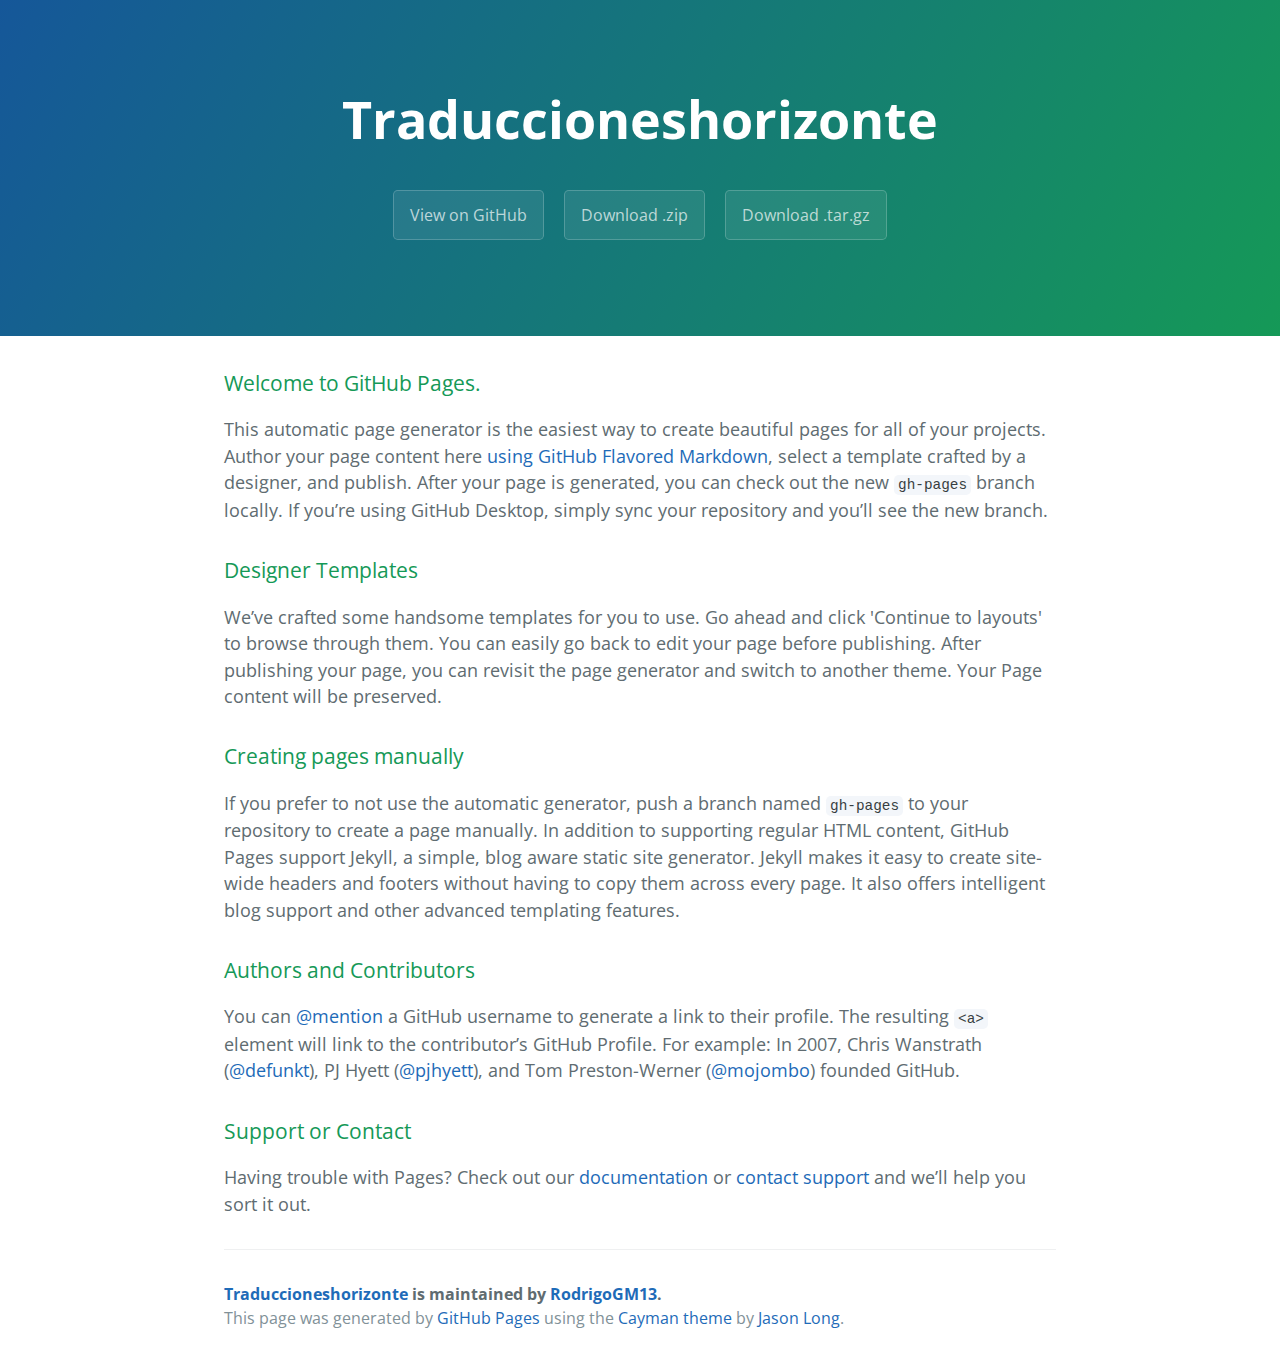
==== index.html @ 19f45c50 "Create gh-pages branch via GitHub" ====
<!DOCTYPE html>
<html lang="en-us">
  <head>
    <meta charset="UTF-8">
    <title>Traduccioneshorizonte by RodrigoGM13</title>
    <meta name="viewport" content="width=device-width, initial-scale=1">
    <link rel="stylesheet" type="text/css" href="stylesheets/normalize.css" media="screen">
    <link href='https://fonts.googleapis.com/css?family=Open+Sans:400,700' rel='stylesheet' type='text/css'>
    <link rel="stylesheet" type="text/css" href="stylesheets/stylesheet.css" media="screen">
    <link rel="stylesheet" type="text/css" href="stylesheets/github-light.css" media="screen">
  </head>
  <body>
    <section class="page-header">
      <h1 class="project-name">Traduccioneshorizonte</h1>
      <h2 class="project-tagline"></h2>
      <a href="https://github.com/RodrigoGM13/traduccioneshorizonte" class="btn">View on GitHub</a>
      <a href="https://github.com/RodrigoGM13/traduccioneshorizonte/zipball/master" class="btn">Download .zip</a>
      <a href="https://github.com/RodrigoGM13/traduccioneshorizonte/tarball/master" class="btn">Download .tar.gz</a>
    </section>

    <section class="main-content">
      <h3>
<a id="welcome-to-github-pages" class="anchor" href="#welcome-to-github-pages" aria-hidden="true"><span aria-hidden="true" class="octicon octicon-link"></span></a>Welcome to GitHub Pages.</h3>

<p>This automatic page generator is the easiest way to create beautiful pages for all of your projects. Author your page content here <a href="https://guides.github.com/features/mastering-markdown/">using GitHub Flavored Markdown</a>, select a template crafted by a designer, and publish. After your page is generated, you can check out the new <code>gh-pages</code> branch locally. If you’re using GitHub Desktop, simply sync your repository and you’ll see the new branch.</p>

<h3>
<a id="designer-templates" class="anchor" href="#designer-templates" aria-hidden="true"><span aria-hidden="true" class="octicon octicon-link"></span></a>Designer Templates</h3>

<p>We’ve crafted some handsome templates for you to use. Go ahead and click 'Continue to layouts' to browse through them. You can easily go back to edit your page before publishing. After publishing your page, you can revisit the page generator and switch to another theme. Your Page content will be preserved.</p>

<h3>
<a id="creating-pages-manually" class="anchor" href="#creating-pages-manually" aria-hidden="true"><span aria-hidden="true" class="octicon octicon-link"></span></a>Creating pages manually</h3>

<p>If you prefer to not use the automatic generator, push a branch named <code>gh-pages</code> to your repository to create a page manually. In addition to supporting regular HTML content, GitHub Pages support Jekyll, a simple, blog aware static site generator. Jekyll makes it easy to create site-wide headers and footers without having to copy them across every page. It also offers intelligent blog support and other advanced templating features.</p>

<h3>
<a id="authors-and-contributors" class="anchor" href="#authors-and-contributors" aria-hidden="true"><span aria-hidden="true" class="octicon octicon-link"></span></a>Authors and Contributors</h3>

<p>You can <a href="https://help.github.com/articles/basic-writing-and-formatting-syntax/#mentioning-users-and-teams" class="user-mention">@mention</a> a GitHub username to generate a link to their profile. The resulting <code>&lt;a&gt;</code> element will link to the contributor’s GitHub Profile. For example: In 2007, Chris Wanstrath (<a href="https://github.com/defunkt" class="user-mention">@defunkt</a>), PJ Hyett (<a href="https://github.com/pjhyett" class="user-mention">@pjhyett</a>), and Tom Preston-Werner (<a href="https://github.com/mojombo" class="user-mention">@mojombo</a>) founded GitHub.</p>

<h3>
<a id="support-or-contact" class="anchor" href="#support-or-contact" aria-hidden="true"><span aria-hidden="true" class="octicon octicon-link"></span></a>Support or Contact</h3>

<p>Having trouble with Pages? Check out our <a href="https://help.github.com/pages">documentation</a> or <a href="https://github.com/contact">contact support</a> and we’ll help you sort it out.</p>

      <footer class="site-footer">
        <span class="site-footer-owner"><a href="https://github.com/RodrigoGM13/traduccioneshorizonte">Traduccioneshorizonte</a> is maintained by <a href="https://github.com/RodrigoGM13">RodrigoGM13</a>.</span>

        <span class="site-footer-credits">This page was generated by <a href="https://pages.github.com">GitHub Pages</a> using the <a href="https://github.com/jasonlong/cayman-theme">Cayman theme</a> by <a href="https://twitter.com/jasonlong">Jason Long</a>.</span>
      </footer>

    </section>

  
  </body>
</html>
---- stylesheets/stylesheet.css ----
* {
  box-sizing: border-box; }

body {
  padding: 0;
  margin: 0;
  font-family: "Open Sans", "Helvetica Neue", Helvetica, Arial, sans-serif;
  font-size: 16px;
  line-height: 1.5;
  color: #606c71; }

a {
  color: #1e6bb8;
  text-decoration: none; }
  a:hover {
    text-decoration: underline; }

.btn {
  display: inline-block;
  margin-bottom: 1rem;
  color: rgba(255, 255, 255, 0.7);
  background-color: rgba(255, 255, 255, 0.08);
  border-color: rgba(255, 255, 255, 0.2);
  border-style: solid;
  border-width: 1px;
  border-radius: 0.3rem;
  transition: color 0.2s, background-color 0.2s, border-color 0.2s; }
  .btn + .btn {
    margin-left: 1rem; }

.btn:hover {
  color: rgba(255, 255, 255, 0.8);
  text-decoration: none;
  background-color: rgba(255, 255, 255, 0.2);
  border-color: rgba(255, 255, 255, 0.3); }

@media screen and (min-width: 64em) {
  .btn {
    padding: 0.75rem 1rem; } }

@media screen and (min-width: 42em) and (max-width: 64em) {
  .btn {
    padding: 0.6rem 0.9rem;
    font-size: 0.9rem; } }

@media screen and (max-width: 42em) {
  .btn {
    display: block;
    width: 100%;
    padding: 0.75rem;
    font-size: 0.9rem; }
    .btn + .btn {
      margin-top: 1rem;
      margin-left: 0; } }

.page-header {
  color: #fff;
  text-align: center;
  background-color: #159957;
  background-image: linear-gradient(120deg, #155799, #159957); }

@media screen and (min-width: 64em) {
  .page-header {
    padding: 5rem 6rem; } }

@media screen and (min-width: 42em) and (max-width: 64em) {
  .page-header {
    padding: 3rem 4rem; } }

@media screen and (max-width: 42em) {
  .page-header {
    padding: 2rem 1rem; } }

.project-name {
  margin-top: 0;
  margin-bottom: 0.1rem; }

@media screen and (min-width: 64em) {
  .project-name {
    font-size: 3.25rem; } }

@media screen and (min-width: 42em) and (max-width: 64em) {
  .project-name {
    font-size: 2.25rem; } }

@media screen and (max-width: 42em) {
  .project-name {
    font-size: 1.75rem; } }

.project-tagline {
  margin-bottom: 2rem;
  font-weight: normal;
  opacity: 0.7; }

@media screen and (min-width: 64em) {
  .project-tagline {
    font-size: 1.25rem; } }

@media screen and (min-width: 42em) and (max-width: 64em) {
  .project-tagline {
    font-size: 1.15rem; } }

@media screen and (max-width: 42em) {
  .project-tagline {
    font-size: 1rem; } }

.main-content :first-child {
  margin-top: 0; }
.main-content img {
  max-width: 100%; }
.main-content h1, .main-content h2, .main-content h3, .main-content h4, .main-content h5, .main-content h6 {
  margin-top: 2rem;
  margin-bottom: 1rem;
  font-weight: normal;
  color: #159957; }
.main-content p {
  margin-bottom: 1em; }
.main-content code {
  padding: 2px 4px;
  font-family: Consolas, "Liberation Mono", Menlo, Courier, monospace;
  font-size: 0.9rem;
  color: #383e41;
  background-color: #f3f6fa;
  border-radius: 0.3rem; }
.main-content pre {
  padding: 0.8rem;
  margin-top: 0;
  margin-bottom: 1rem;
  font: 1rem Consolas, "Liberation Mono", Menlo, Courier, monospace;
  color: #567482;
  word-wrap: normal;
  background-color: #f3f6fa;
  border: solid 1px #dce6f0;
  border-radius: 0.3rem; }
  .main-content pre > code {
    padding: 0;
    margin: 0;
    font-size: 0.9rem;
    color: #567482;
    word-break: normal;
    white-space: pre;
    background: transparent;
    border: 0; }
.main-content .highlight {
  margin-bottom: 1rem; }
  .main-content .highlight pre {
    margin-bottom: 0;
    word-break: normal; }
.main-content .highlight pre, .main-content pre {
  padding: 0.8rem;
  overflow: auto;
  font-size: 0.9rem;
  line-height: 1.45;
  border-radius: 0.3rem; }
.main-content pre code, .main-content pre tt {
  display: inline;
  max-width: initial;
  padding: 0;
  margin: 0;
  overflow: initial;
  line-height: inherit;
  word-wrap: normal;
  background-color: transparent;
  border: 0; }
  .main-content pre code:before, .main-content pre code:after, .main-content pre tt:before, .main-content pre tt:after {
    content: normal; }
.main-content ul, .main-content ol {
  margin-top: 0; }
.main-content blockquote {
  padding: 0 1rem;
  margin-left: 0;
  color: #819198;
  border-left: 0.3rem solid #dce6f0; }
  .main-content blockquote > :first-child {
    margin-top: 0; }
  .main-content blockquote > :last-child {
    margin-bottom: 0; }
.main-content table {
  display: block;
  width: 100%;
  overflow: auto;
  word-break: normal;
  word-break: keep-all; }
  .main-content table th {
    font-weight: bold; }
  .main-content table th, .main-content table td {
    padding: 0.5rem 1rem;
    border: 1px solid #e9ebec; }
.main-content dl {
  padding: 0; }
  .main-content dl dt {
    padding: 0;
    margin-top: 1rem;
    font-size: 1rem;
    font-weight: bold; }
  .main-content dl dd {
    padding: 0;
    margin-bottom: 1rem; }
.main-content hr {
  height: 2px;
  padding: 0;
  margin: 1rem 0;
  background-color: #eff0f1;
  border: 0; }

@media screen and (min-width: 64em) {
  .main-content {
    max-width: 64rem;
    padding: 2rem 6rem;
    margin: 0 auto;
    font-size: 1.1rem; } }

@media screen and (min-width: 42em) and (max-width: 64em) {
  .main-content {
    padding: 2rem 4rem;
    font-size: 1.1rem; } }

@media screen and (max-width: 42em) {
  .main-content {
    padding: 2rem 1rem;
    font-size: 1rem; } }

.site-footer {
  padding-top: 2rem;
  margin-top: 2rem;
  border-top: solid 1px #eff0f1; }

.site-footer-owner {
  display: block;
  font-weight: bold; }

.site-footer-credits {
  color: #819198; }

@media screen and (min-width: 64em) {
  .site-footer {
    font-size: 1rem; } }

@media screen and (min-width: 42em) and (max-width: 64em) {
  .site-footer {
    font-size: 1rem; } }

@media screen and (max-width: 42em) {
  .site-footer {
    font-size: 0.9rem; } }
---- stylesheets/github-light.css ----
/*
The MIT License (MIT)

Copyright (c) 2016 GitHub, Inc.

Permission is hereby granted, free of charge, to any person obtaining a copy
of this software and associated documentation files (the "Software"), to deal
in the Software without restriction, including without limitation the rights
to use, copy, modify, merge, publish, distribute, sublicense, and/or sell
copies of the Software, and to permit persons to whom the Software is
furnished to do so, subject to the following conditions:

The above copyright notice and this permission notice shall be included in all
copies or substantial portions of the Software.

THE SOFTWARE IS PROVIDED "AS IS", WITHOUT WARRANTY OF ANY KIND, EXPRESS OR
IMPLIED, INCLUDING BUT NOT LIMITED TO THE WARRANTIES OF MERCHANTABILITY,
FITNESS FOR A PARTICULAR PURPOSE AND NONINFRINGEMENT. IN NO EVENT SHALL THE
AUTHORS OR COPYRIGHT HOLDERS BE LIABLE FOR ANY CLAIM, DAMAGES OR OTHER
LIABILITY, WHETHER IN AN ACTION OF CONTRACT, TORT OR OTHERWISE, ARISING FROM,
OUT OF OR IN CONNECTION WITH THE SOFTWARE OR THE USE OR OTHER DEALINGS IN THE
SOFTWARE.

*/

.pl-c /* comment */ {
  color: #969896;
}

.pl-c1 /* constant, variable.other.constant, support, meta.property-name, support.constant, support.variable, meta.module-reference, markup.raw, meta.diff.header */,
.pl-s .pl-v /* string variable */ {
  color: #0086b3;
}

.pl-e /* entity */,
.pl-en /* entity.name */ {
  color: #795da3;
}

.pl-smi /* variable.parameter.function, storage.modifier.package, storage.modifier.import, storage.type.java, variable.other */,
.pl-s .pl-s1 /* string source */ {
  color: #333;
}

.pl-ent /* entity.name.tag */ {
  color: #63a35c;
}

.pl-k /* keyword, storage, storage.type */ {
  color: #a71d5d;
}

.pl-s /* string */,
.pl-pds /* punctuation.definition.string, string.regexp.character-class */,
.pl-s .pl-pse .pl-s1 /* string punctuation.section.embedded source */,
.pl-sr /* string.regexp */,
.pl-sr .pl-cce /* string.regexp constant.character.escape */,
.pl-sr .pl-sre /* string.regexp source.ruby.embedded */,
.pl-sr .pl-sra /* string.regexp string.regexp.arbitrary-repitition */ {
  color: #183691;
}

.pl-v /* variable */ {
  color: #ed6a43;
}

.pl-id /* invalid.deprecated */ {
  color: #b52a1d;
}

.pl-ii /* invalid.illegal */ {
  color: #f8f8f8;
  background-color: #b52a1d;
}

.pl-sr .pl-cce /* string.regexp constant.character.escape */ {
  font-weight: bold;
  color: #63a35c;
}

.pl-ml /* markup.list */ {
  color: #693a17;
}

.pl-mh /* markup.heading */,
.pl-mh .pl-en /* markup.heading entity.name */,
.pl-ms /* meta.separator */ {
  font-weight: bold;
  color: #1d3e81;
}

.pl-mq /* markup.quote */ {
  color: #008080;
}

.pl-mi /* markup.italic */ {
  font-style: italic;
  color: #333;
}

.pl-mb /* markup.bold */ {
  font-weight: bold;
  color: #333;
}

.pl-md /* markup.deleted, meta.diff.header.from-file */ {
  color: #bd2c00;
  background-color: #ffecec;
}

.pl-mi1 /* markup.inserted, meta.diff.header.to-file */ {
  color: #55a532;
  background-color: #eaffea;
}

.pl-mdr /* meta.diff.range */ {
  font-weight: bold;
  color: #795da3;
}

.pl-mo /* meta.output */ {
  color: #1d3e81;
}
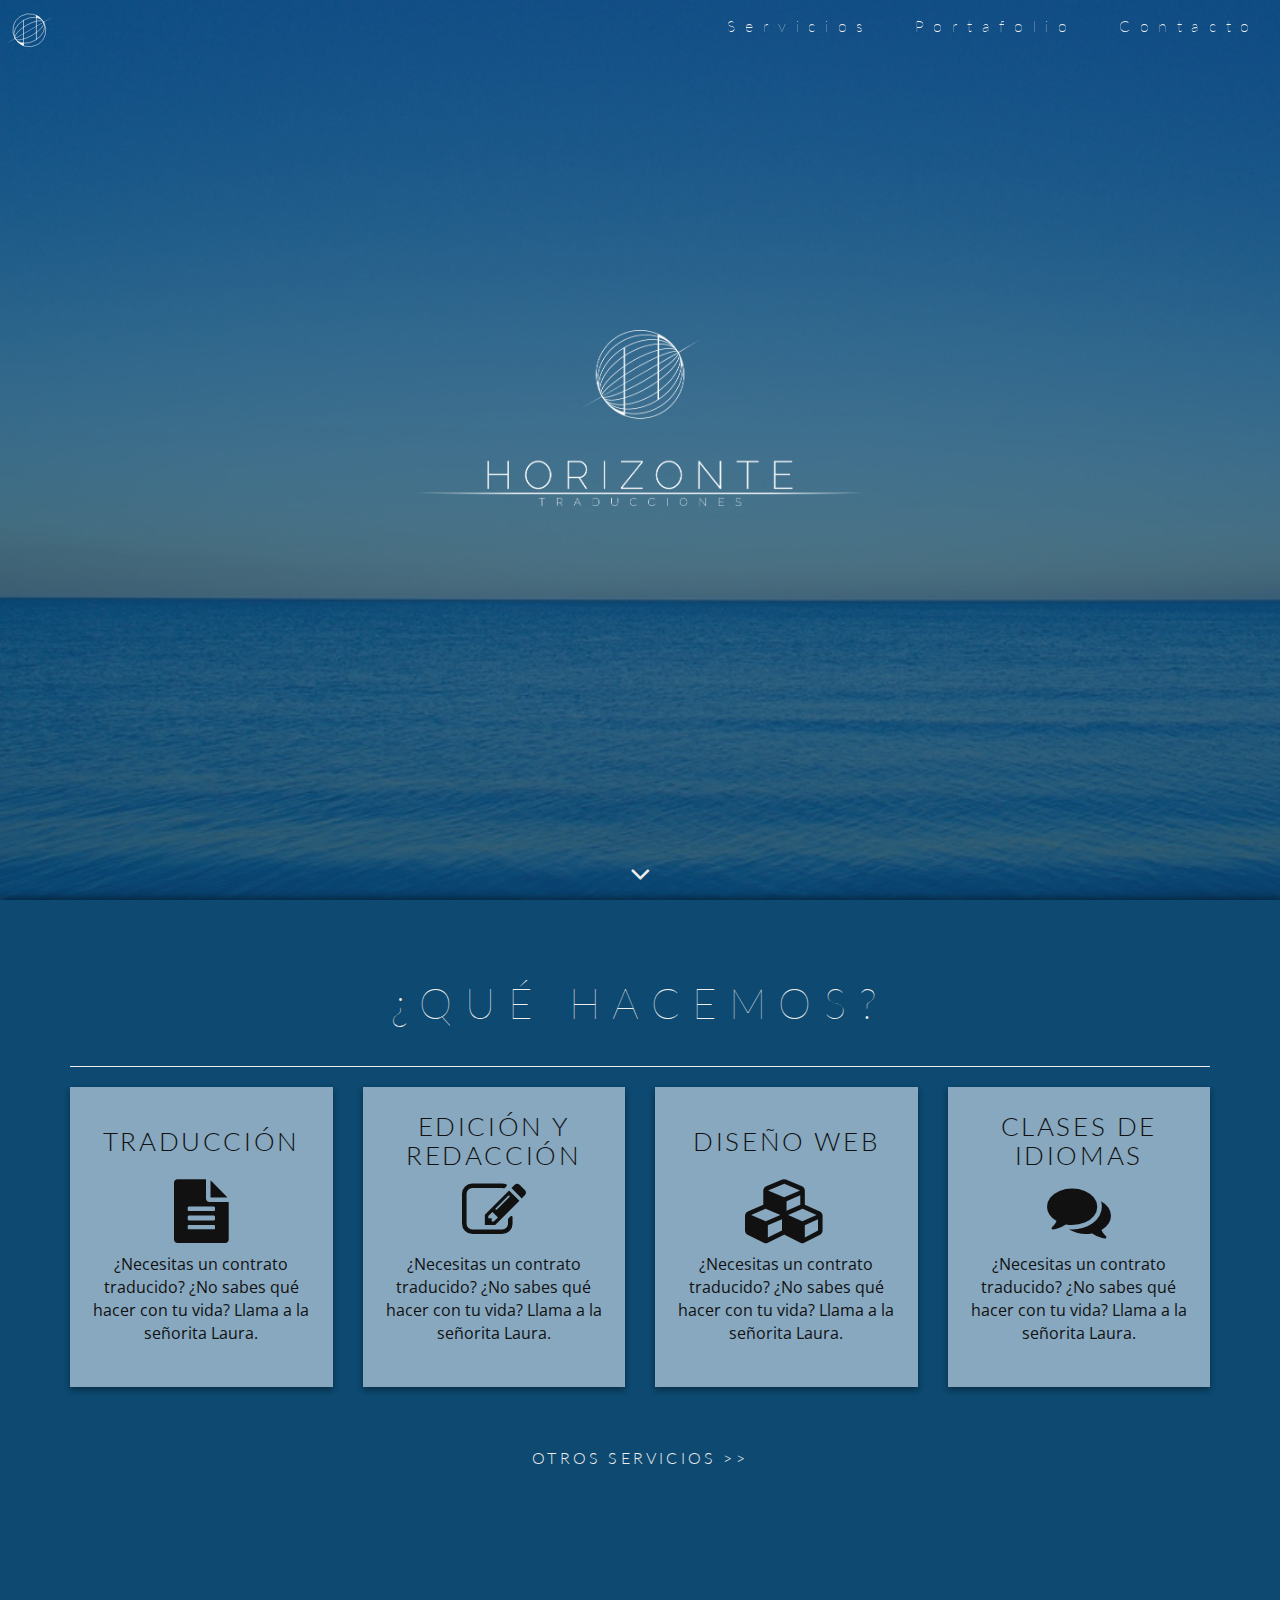
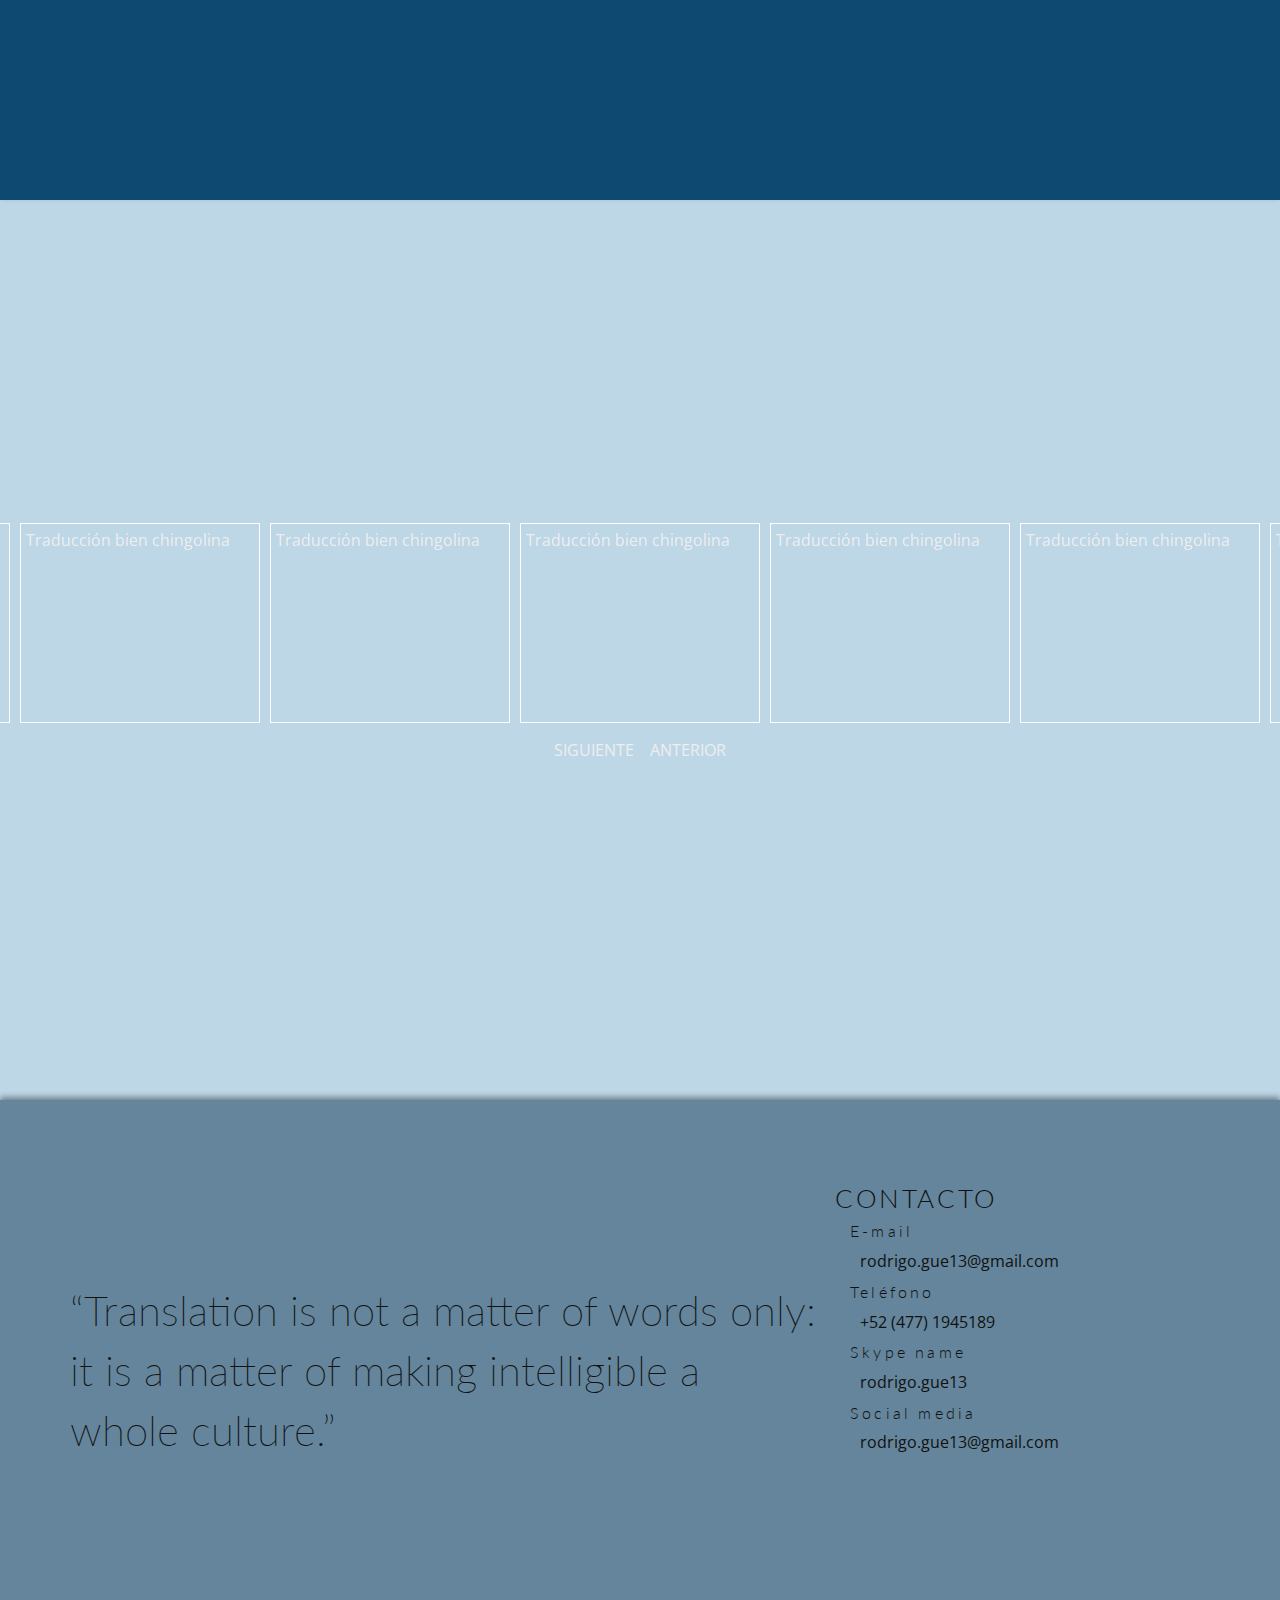
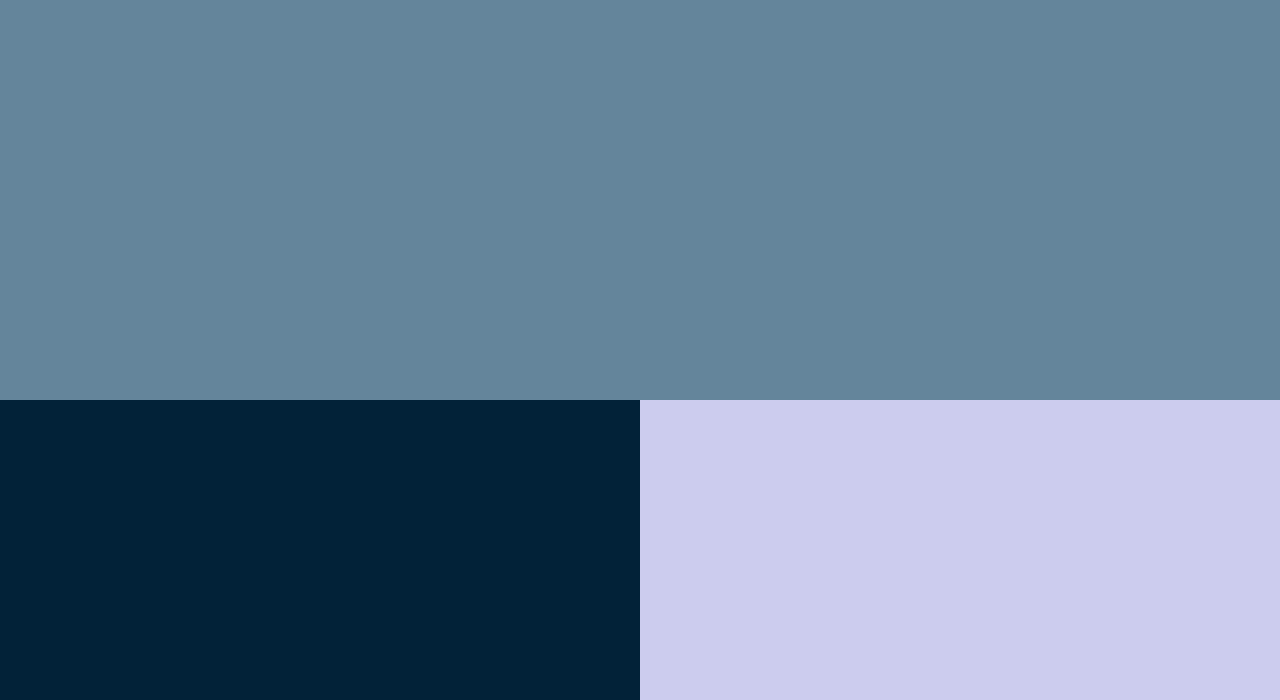
==== commit ee191a7a: "Add Files" ====
--- a/index.html
+++ b/index.html
@@ -1,57 +1,168 @@
 <!DOCTYPE html>
-<html lang="en-us">
-  <head>
-    <meta charset="UTF-8">
-    <title>Traduccioneshorizonte by RodrigoGM13</title>
-    <meta name="viewport" content="width=device-width, initial-scale=1">
-    <link rel="stylesheet" type="text/css" href="stylesheets/normalize.css" media="screen">
-    <link href='https://fonts.googleapis.com/css?family=Open+Sans:400,700' rel='stylesheet' type='text/css'>
-    <link rel="stylesheet" type="text/css" href="stylesheets/stylesheet.css" media="screen">
-    <link rel="stylesheet" type="text/css" href="stylesheets/github-light.css" media="screen">
-  </head>
-  <body>
-    <section class="page-header">
-      <h1 class="project-name">Traduccioneshorizonte</h1>
-      <h2 class="project-tagline"></h2>
-      <a href="https://github.com/RodrigoGM13/traduccioneshorizonte" class="btn">View on GitHub</a>
-      <a href="https://github.com/RodrigoGM13/traduccioneshorizonte/zipball/master" class="btn">Download .zip</a>
-      <a href="https://github.com/RodrigoGM13/traduccioneshorizonte/tarball/master" class="btn">Download .tar.gz</a>
-    </section>
-
-    <section class="main-content">
-      <h3>
-<a id="welcome-to-github-pages" class="anchor" href="#welcome-to-github-pages" aria-hidden="true"><span aria-hidden="true" class="octicon octicon-link"></span></a>Welcome to GitHub Pages.</h3>
-
-<p>This automatic page generator is the easiest way to create beautiful pages for all of your projects. Author your page content here <a href="https://guides.github.com/features/mastering-markdown/">using GitHub Flavored Markdown</a>, select a template crafted by a designer, and publish. After your page is generated, you can check out the new <code>gh-pages</code> branch locally. If you’re using GitHub Desktop, simply sync your repository and you’ll see the new branch.</p>
-
-<h3>
-<a id="designer-templates" class="anchor" href="#designer-templates" aria-hidden="true"><span aria-hidden="true" class="octicon octicon-link"></span></a>Designer Templates</h3>
-
-<p>We’ve crafted some handsome templates for you to use. Go ahead and click 'Continue to layouts' to browse through them. You can easily go back to edit your page before publishing. After publishing your page, you can revisit the page generator and switch to another theme. Your Page content will be preserved.</p>
-
-<h3>
-<a id="creating-pages-manually" class="anchor" href="#creating-pages-manually" aria-hidden="true"><span aria-hidden="true" class="octicon octicon-link"></span></a>Creating pages manually</h3>
-
-<p>If you prefer to not use the automatic generator, push a branch named <code>gh-pages</code> to your repository to create a page manually. In addition to supporting regular HTML content, GitHub Pages support Jekyll, a simple, blog aware static site generator. Jekyll makes it easy to create site-wide headers and footers without having to copy them across every page. It also offers intelligent blog support and other advanced templating features.</p>
-
-<h3>
-<a id="authors-and-contributors" class="anchor" href="#authors-and-contributors" aria-hidden="true"><span aria-hidden="true" class="octicon octicon-link"></span></a>Authors and Contributors</h3>
-
-<p>You can <a href="https://help.github.com/articles/basic-writing-and-formatting-syntax/#mentioning-users-and-teams" class="user-mention">@mention</a> a GitHub username to generate a link to their profile. The resulting <code>&lt;a&gt;</code> element will link to the contributor’s GitHub Profile. For example: In 2007, Chris Wanstrath (<a href="https://github.com/defunkt" class="user-mention">@defunkt</a>), PJ Hyett (<a href="https://github.com/pjhyett" class="user-mention">@pjhyett</a>), and Tom Preston-Werner (<a href="https://github.com/mojombo" class="user-mention">@mojombo</a>) founded GitHub.</p>
-
-<h3>
-<a id="support-or-contact" class="anchor" href="#support-or-contact" aria-hidden="true"><span aria-hidden="true" class="octicon octicon-link"></span></a>Support or Contact</h3>
-
-<p>Having trouble with Pages? Check out our <a href="https://help.github.com/pages">documentation</a> or <a href="https://github.com/contact">contact support</a> and we’ll help you sort it out.</p>
-
-      <footer class="site-footer">
-        <span class="site-footer-owner"><a href="https://github.com/RodrigoGM13/traduccioneshorizonte">Traduccioneshorizonte</a> is maintained by <a href="https://github.com/RodrigoGM13">RodrigoGM13</a>.</span>
-
-        <span class="site-footer-credits">This page was generated by <a href="https://pages.github.com">GitHub Pages</a> using the <a href="https://github.com/jasonlong/cayman-theme">Cayman theme</a> by <a href="https://twitter.com/jasonlong">Jason Long</a>.</span>
-      </footer>
-
-    </section>
-
-  
-  </body>
-</html>
+<html>
+	<head>
+	<meta charset="utf-8">
+	<title>Traducción Horizonte</title>
+	<link href="stylesheets/bootstrap.min.css" rel="stylesheet">
+	<!-- HTML5 shim and Respond.js for IE8 support of HTML5 elements and media queries -->
+	<!-- WARNING: Respond.js doesn't work if you view the page via file:// -->
+	
+	<link href='https://fonts.googleapis.com/css?family=Open+Sans:400,300,700' rel='stylesheet' type='text/css'>
+	<link href='https://fonts.googleapis.com/css?family=Lato:400,700,300,100' rel='stylesheet' type='text/css'>
+	<link rel="stylesheet" href="https://maxcdn.bootstrapcdn.com/font-awesome/4.6.1/css/font-awesome.min.css">
+	<link rel="stylesheet" href="stylesheets/owl.carousel.min.css">
+	<link href="stylesheets/main.css" rel="stylesheet" type="text/css">
+	<!--[if lt IE 9]>
+	  <script src="javascripts/html5shiv.min.js"></script>
+	  <script src="javascripts/respond.min.js"></script>
+	<![endif]-->
+	<script src="https://code.jquery.com/jquery-1.10.2.js"></script>
+	<script src="javascripts/mainpage.js"></script>
+	<script src="javascripts/owl.carousel.min.js"></script>
+	</head>
+	<body>
+	<header class="main-header">
+			
+				<img src="images/logo.svg" alt="HORIZONTE" id="header-logo">
+				<ul>
+					<li id="servicios" class="hidden-xs">Servicios</li>
+					<li id="portafolio" class="hidden-xs">Portafolio</li>
+					<li id="contacto" >Contacto </li>
+			</div>
+		</header>
+		<section class="hero main-page">
+		<div class="main-page-filter">
+			<img src="images/logo_grande.png">
+			
+		</div>
+		<div class="flecha-abajo">
+			<i class="fa fa-angle-down" aria-hidden="true"></i>
+		</div>
+		</section>
+		<section class="icon-page how-we-work container-fluid">
+					<div class="container">
+						<div class="row ">
+							<h2>¿QUÉ HACEMOS?</h2>
+							</div>
+							<hr>
+						<div class="row servicios-row">
+							<div class="col-lg-3 col-md-3 col-sm-6 col-xs-12">
+							<div class="icono">
+							<div class="servicios-card-title">
+							<h3>TRADUCCIÓN</h3>
+							</div>
+							<i class="fa fa-file-text" aria-hidden="true"></i>
+							<p>¿Necesitas un contrato traducido? ¿No sabes qué hacer con tu vida? Llama a la señorita Laura.</p>
+							</div>
+							</div>
+							<div class="col-lg-3 col-md-3 col-sm-6 col-xs-12">
+							<div class="icono">
+								<div class="servicios-card-title">
+								<h3>EDICIÓN Y REDACCIÓN</h3>
+								</div>
+							<i class="fa fa-pencil-square-o" aria-hidden="true"></i>
+							<p>¿Necesitas un contrato traducido? ¿No sabes qué hacer con tu vida? Llama a la señorita Laura.</p>
+							</div>
+							</div>
+								<div class="col-lg-3 col-md-3 col-sm-6 col-xs-12">
+							<div class="icono">
+								<div class="servicios-card-title">
+										<h3>DISEÑO WEB</h3>
+										</div>
+										<i class="fa fa-cubes" aria-hidden="true"></i>
+										<p>¿Necesitas un contrato traducido? ¿No sabes qué hacer con tu vida? Llama a la señorita Laura.</p>
+									</div>
+								</div>
+								<div class="col-lg-3 col-md-3 col-sm-6 col-xs-12">
+									<div class="icono">
+									<div class="servicios-card-title">
+							<h3>CLASES DE IDIOMAS</h3>
+							</div>
+							<i class="fa fa-comments" aria-hidden="true"></i>
+							<p>¿Necesitas un contrato traducido? ¿No sabes qué hacer con tu vida? Llama a la señorita Laura.</p>
+							</div>
+							</div>
+						</div>
+						<div>
+							<h4>OTROS SERVICIOS >></h4>
+						
+						</div>		
+			</div>
+		</section>
+		
+		<section class="hero portfolio-page">
+			<div class="portfolio-filter">
+				<div class="owl-carousel">
+				  <div class="portfolio-card item">
+				  <div class="portfolio-card-content item"> Traducción bien chingolina </div>
+				  </div>
+				  <div class="portfolio-card item">
+				  <div class="portfolio-card-content item"> Traducción bien chingolina </div>
+				  </div>
+				  <div class="portfolio-card item">
+				  <div class="portfolio-card-content item"> Traducción bien chingolina </div>
+				  </div>
+				  <div class="portfolio-card item">
+				  <div class="portfolio-card-content item"> Traducción bien chingolina </div>
+				  </div>
+				  <div class="portfolio-card item">
+				  <div class="portfolio-card-content item"> Traducción bien chingolina </div>
+				  </div>
+				  <div class="portfolio-card item">
+				  <div class="portfolio-card-content item"> Traducción bien chingolina </div>
+				  </div>
+				  <div class="portfolio-card item">
+				  <div class="portfolio-card-content item"> Traducción bien chingolina </div>
+				  </div>
+				  <div class="portfolio-card item">
+				  <div class="portfolio-card-content item"> Traducción bien chingolina </div>
+				  </div>
+				  
+				</div>
+				
+			</div>
+		</section>
+		
+		<section class="hero contact-page">
+			<div class="container">
+			<div class="row">
+			<div class="col-md-8 col-sm-12 col-xs-12 cita">
+			<q>Translation is not a matter of words only: it is a matter of making intelligible a whole culture.</q>
+			</div>
+			<div class="col-md-4 col-sm-12 col-xs-12 row">
+				<h3>CONTACTO</h3>
+				
+			<div class="col-md-12 col-sm-6 col-xs-12">
+				<h4>E-mail</h4>
+				<p>rodrigo.gue13@gmail.com</p>
+			</div>
+			<div class="col-md-12 col-sm-6 col-xs-12">
+				<h4>Teléfono</h4>
+				<p>+52 (477) 1945189</p>
+			</div>
+			<div class="col-md-12 col-sm-6 col-xs-12">
+				<h4>Skype name</h4>
+				<p>rodrigo.gue13</p>
+			</div>
+			<div class="col-md-12 col-sm-6 col-xs-12">
+				<h4>Social media</h4>
+				<p>rodrigo.gue13@gmail.com</p>
+			</div>
+			<div class="col-md-12 col-sm-6 col-xs-12">
+			
+			</div>
+			</div>
+			</div>
+			</div>
+		</section>
+		
+		<footer class="container-fluid">
+			<div class="row">
+				 <div class="col-sm-6 col-xs-12 footer-main">
+				 </div>
+				 <div class="col-sm-6 col-xs-12 footer-blog">
+				</div>
+			</div>
+		</footer>
+	</body>
+</html>--- a/stylesheets/main.css
+++ b/stylesheets/main.css
@@ -0,0 +1,280 @@
+body {
+	font-size: 16px;
+	background-color: #eee;
+	color: #111;
+	font-family: 'Open Sans', sans-serif;
+	overflow-x: hidden; 
+}
+@media only screen and (max-width: 768px){
+	body {
+		font-size: 14px;
+	}
+}
+
+::-webkit-scrollbar {
+    width: 0px;
+}
+::-webkit-scrollbar-track {
+    width: 12px;
+}
+::-webkit-scrollbar-thumb {
+    background-color: #ccc;
+	   width: 12px;
+}
+::-webkit-scrollbar-thumb:hover {
+    background-color: #aaa;
+}
+
+h2 {
+	font-family: "Lato", "sans serif";
+	font-size: 2.618em;
+	letter-spacing: .3em;
+	font-weight: 100;
+	text-align: center;
+	color: #eee;
+	margin: 80px 0 20px;
+}
+h3 {
+	font-family: "Lato", "sans serif";
+	font-size: 1.618em;
+	color: #111;
+	font-weight: 300;
+	letter-spacing: .1em;
+}
+h4 {
+	font-family: "Lato", "sans serif";
+	font-size: 1em;
+	color: #eee;
+	font-weight: 300;
+	letter-spacing: .2em;
+	text-align: center;
+	margin: 2em; 
+}
+.main-header {
+	background-color: transparent; 
+	display: block;
+	position: fixed;
+	z-index: 5;
+	width:100%;
+	width: 100%;
+	height: auto; 
+	color: #eee; 
+	font-family: "Lato", "sans serif";
+	font-weight: 100;
+	transition: all 0.4s ease-in-out;
+}
+.main-header img {
+	float: left;
+	width: 3em; 
+	height: auto;
+	margin: 5px 0 5px 5px;
+	transition: all 0.4s ease-in-out;
+}
+.main-header ul {
+	float: right; 
+	font-size: 1em;
+	
+	letter-spacing: .6em;
+	border-radius: 5px; 
+	transition: all 0.4s ease-in-out;
+	display: flex;
+	list-style-type: none;
+	flex-wrap: wrap; 
+	padding: 0;
+	margin-top: 5px;
+}
+.main-header li {
+	margin: 5px .33em 0;
+	padding: 5px 1em;
+}
+.main-header li:hover, .main-header img:hover {
+	cursor:pointer;
+}
+.main-header li:hover {
+	text-decoration-line: underline; 
+}
+
+.past-main {
+	color: #eee;
+	background-color: rgba(2,34,56,0.8);
+}
+.past-main img {
+
+}
+.hero {
+	width: 100%;
+	height: 100vh;
+}
+
+.main-page{
+	background-image: URL("../images/horizon-1083742_960_720.jpg");
+	background-size: cover;
+	background-attachment: fixed;
+}
+.main-page-filter {
+	width: 100%;
+	height: 100%;
+	background-color: rgba(13,73,112,0.7);
+	display: flex; 
+	justify-content: center;
+	align-items: center;
+}
+.main-page-filter img {
+	width: 30%;
+	min-width: 450px;
+	height: auto;
+	margin-bottom: 5%;
+	
+
+}
+.flecha-abajo {
+	position: absolute;
+	bottom: 10px; 
+	width: 100%;
+	display: flex; 
+	justify-content: center;
+}
+.flecha-abajo i {
+	 margin: 0 auto; 
+	color: #eee;
+	font-size: 2em; 
+}
+.icon-page {
+	box-shadow: 0 3px 6px rgba(0,0,0,0.16), 0 3px 6px rgba(0,0,0,0.23);
+	z-index: 2;
+	
+}
+.how-we-work {
+	background-color: rgba(13,73,112,1);
+	height: auto; 
+	min-height: 100vh;
+	z-index: 2;
+	box-shadow: 0 -3px 6px rgba(0,0,0,0.16), 0 -3px 6px rgba(0,0,0,0.23);
+}
+.servicios-row {
+	height: 70%;
+}
+.icono {
+	text-align: center;
+	height: 300px;
+	margin-bottom: 30px;
+	background-color: #87a8bf; 
+	box-shadow: 0 3px 6px rgba(0,0,0,0.16), 0 3px 6px rgba(0,0,0,0.23);
+	padding: .33em; 
+	
+}
+.icono i {
+	font-size: 4em; 
+}
+.icono p {
+	margin: 10px 5px; 
+}
+.servicios-card-title {
+	height: 30%; 
+	width: 100%;
+	display: flex;
+	align-items: center;
+	text-align: center;
+	justify-content: center; 
+}
+.portfolio-page{
+	background-image: URL("../images/cielo.jpg");
+	background-size: cover;
+	background-position:center bottom;
+	background-attachment: fixed;
+	
+	height: 100vh;
+	width: 100%
+}
+.portfolio-filter {
+	width: 100%;
+	height: 100%;
+	background-color: rgba(0,124,205,0.2);
+	display: flex;
+	align-items: center;
+}
+.portfolio-card{
+	height: 200px;
+	color: #eee;
+}
+.portfolio-card-content {
+	background-color: rgba(0,124,205,0);
+	height: 100%;
+	border: 1px solid white;
+	padding: 5px; 
+}
+h1 {
+	font-size: 4.236em;	
+	letter-spacing: .3em;
+	font-weight: 100;
+	font-family: "Lato", "sans serif";
+	text-align: center;
+	color: #eee;
+}
+
+.contact-page{
+	background-color:#64859b;
+	box-shadow: 0 3px 6px rgba(0,0,0,0.16), 0 3px 6px rgba(0,0,0,0.23), 0 -3px 6px rgba(0,0,0,0.16), 0 -3px 6px rgba(0,0,0,0.23);
+	padding-top: 5%;
+}
+.contact-page h4{
+	text-align: left;
+	color: #111;
+	margin: 0; 
+}
+.contact-page p {
+	margin: 10px;
+}
+.cita {
+	text-align: left; 
+	display: flex;
+	justify-content: center;
+	align-items: center;
+	padding-right: 1em; 
+	padding-top: 10%;
+	height: 100%; 
+}
+.cita q {
+	font-size: 2.618em;
+	font-family: "Lato", "Sans serif";
+	font-weight: 200; 
+}
+footer {
+	background-color:#022238;
+	width: 100%;
+	height: 300px; 
+	min-height: 300px;
+}
+
+.footer-blog {
+	background-color: #cce;
+	height: 300px;
+}
+.owl-nav {
+	display: flex; 
+	justify-content: center; 
+	color: #eee;
+	margin: 1em; 
+}
+.owl-prev {
+	margin-right: .5em; 
+}
+
+.owl-next {
+	margin-left: .5em; 
+}
+.owl-dots {
+	display: flex; 
+	justify-content: center; 
+}
+.owl-dot {
+	background-color: #eee; 
+	width: 10px;
+	height: 10px; 
+	border-radius: 100%;
+	margin: 0 .3em;
+}
+.owl-dots .active {
+	background-color: #aaa;
+	transition: all 0.4s ease-in-out;
+}